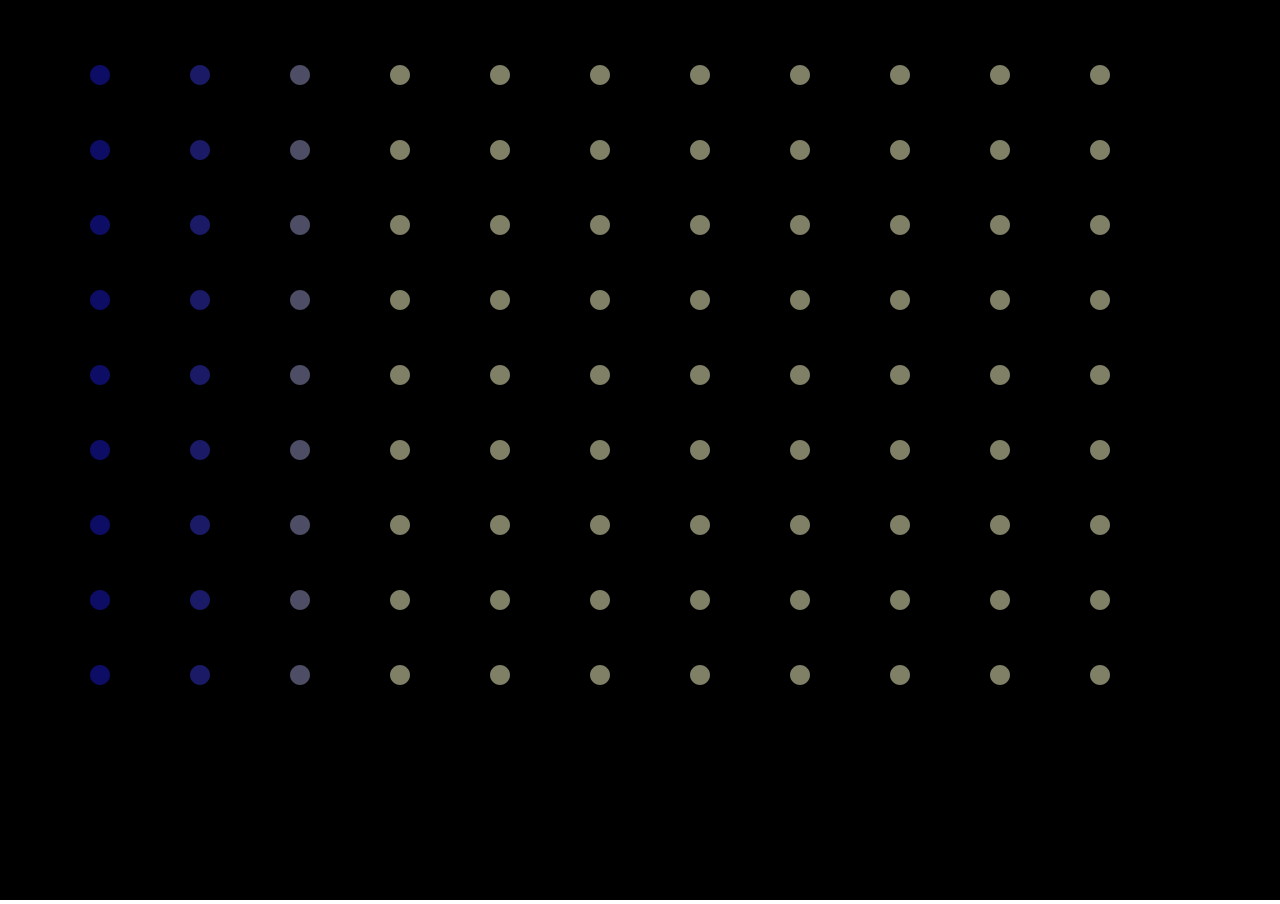
==== index.html @ 6f7f4ae4 "First try, gradients and increases value by multiplying" ====
<!DOCTYPE html>
<html lang="en" dir="ltr">

<head>
  <meta charset="utf-8">
  <title>Animation Project</title>
  <link rel="stylesheet" href="css/master.css">
  <script type="text/javascript" src="js/back.js"></script>
  <script type="text/javascript" src="js/paper-full.js"></script>
  <!-- important! Names in canvas need to match to canvas id! -->

  <script type="text/paperscript" canvas="myCanvas" >
  var xstart = 50;
  var ystart = 50;
  var xspacing = 2;
  var yspacing = 1.5;
  var red = 0.1;


  for (var i = 1; i < 12; i++) {
    //alternative: the variable could be played with the for loop itself.
    //create x by changing basic value;
    var x = xstart * i * xspacing;
    red *= i;
    for (var j = 1; j < 10; j++) {
      //create y;
      var y = ystart * j * yspacing;
      //new circle created and coordinates applied
      console.log(red);
      var fillColor = new Color(red, red, 0.8, 0.5);
      new Path.Circle(new Point(x,y), 10).fillColor = fillColor;
    }

  }
</script>
</head>

<body>
  <canvas id="myCanvas" resize></canvas>
</body>

</html>
---- css/master.css ----
body {
  margin: 0;
}

canvas {
  width: 100vw;
  height: 100vh;
  background-color: black;
}
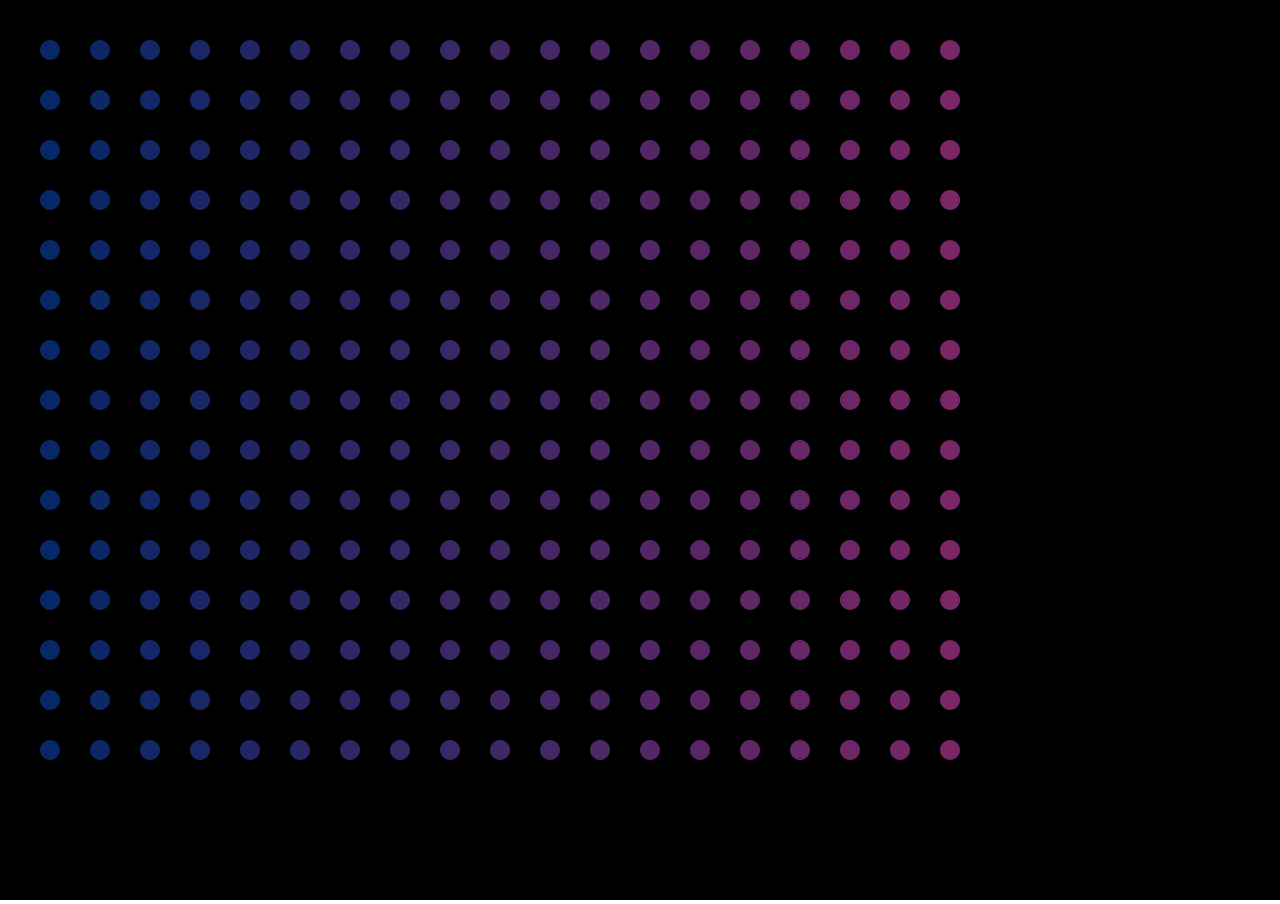
==== commit 7dcdabdd: "variant with shades and increasing coordinates in loop" ====
--- a/index.html
+++ b/index.html
@@ -17,17 +17,13 @@
   var red = 0.1;
 
 
-  for (var i = 1; i < 12; i++) {
+  for (var x = 50; x < 1000; x+=50) {
     //alternative: the variable could be played with the for loop itself.
     //create x by changing basic value;
-    var x = xstart * i * xspacing;
-    red *= i;
-    for (var j = 1; j < 10; j++) {
+    for (var y= 50; y < 800; y+=50) {
       //create y;
-      var y = ystart * j * yspacing;
       //new circle created and coordinates applied
-      console.log(red);
-      var fillColor = new Color(red, red, 0.8, 0.5);
+      var fillColor = new Color(x/1000, 0.3, 0.8, 0.5);
       new Path.Circle(new Point(x,y), 10).fillColor = fillColor;
     }
 
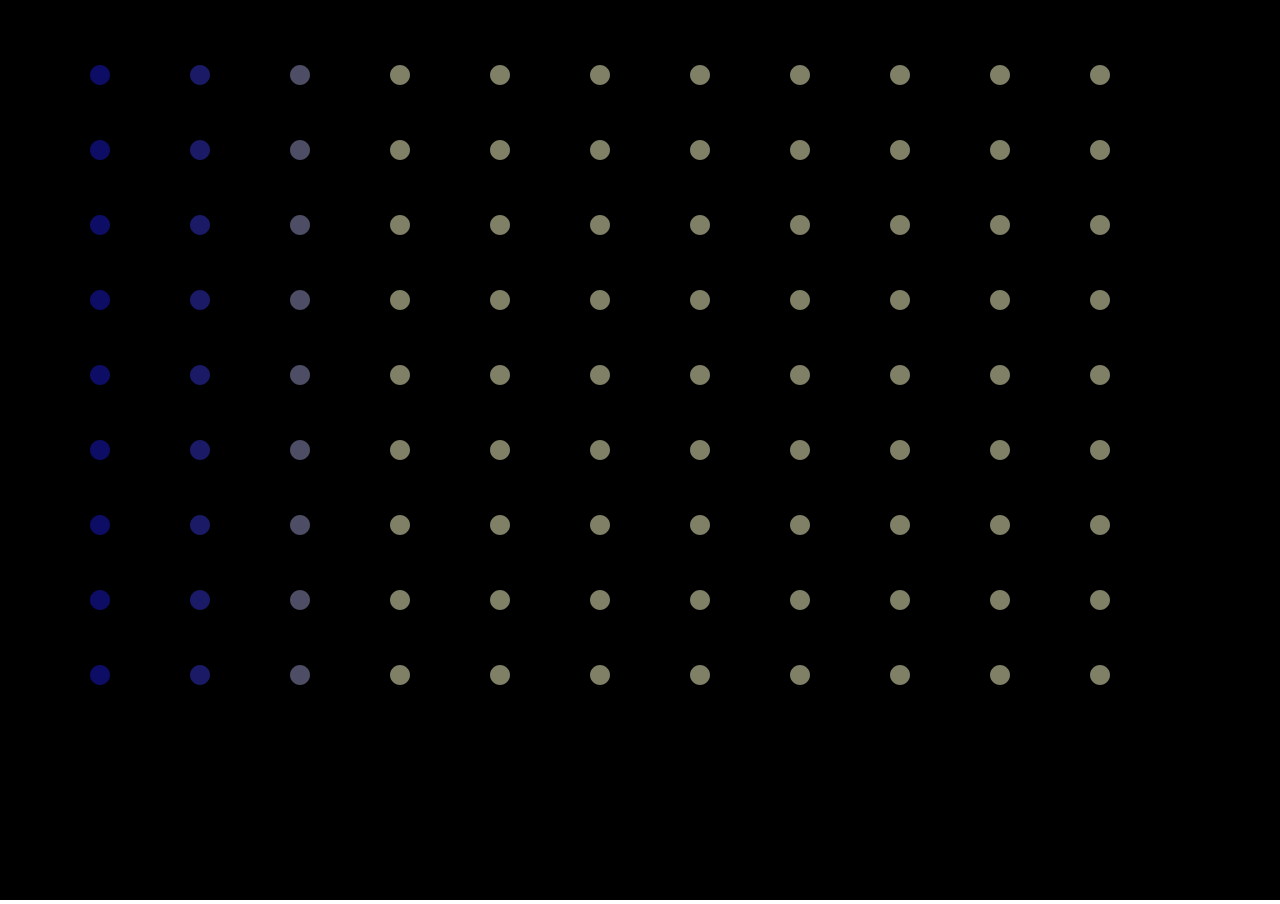
==== commit 11d2d9bb: "creates circles in squares" ====
--- a/index.html
+++ b/index.html
@@ -17,17 +17,22 @@
   var red = 0.1;
 
 
-  for (var x = 50; x < 1000; x+=50) {
+  for (var i = 1; i < 12; i++) {
     //alternative: the variable could be played with the for loop itself.
     //create x by changing basic value;
-    for (var y= 50; y < 800; y+=50) {
+    var x = xstart * i * xspacing;
+    red *= i;
+    for (var j = 1; j < 10; j++) {
       //create y;
+      var y = ystart * j * yspacing;
       //new circle created and coordinates applied
-      var fillColor = new Color(x/1000, 0.3, 0.8, 0.5);
+      console.log(red);
+      var fillColor = new Color(red, red, 0.8, 0.5);
       new Path.Circle(new Point(x,y), 10).fillColor = fillColor;
     }
 
   }
+  
 </script>
 </head>
 
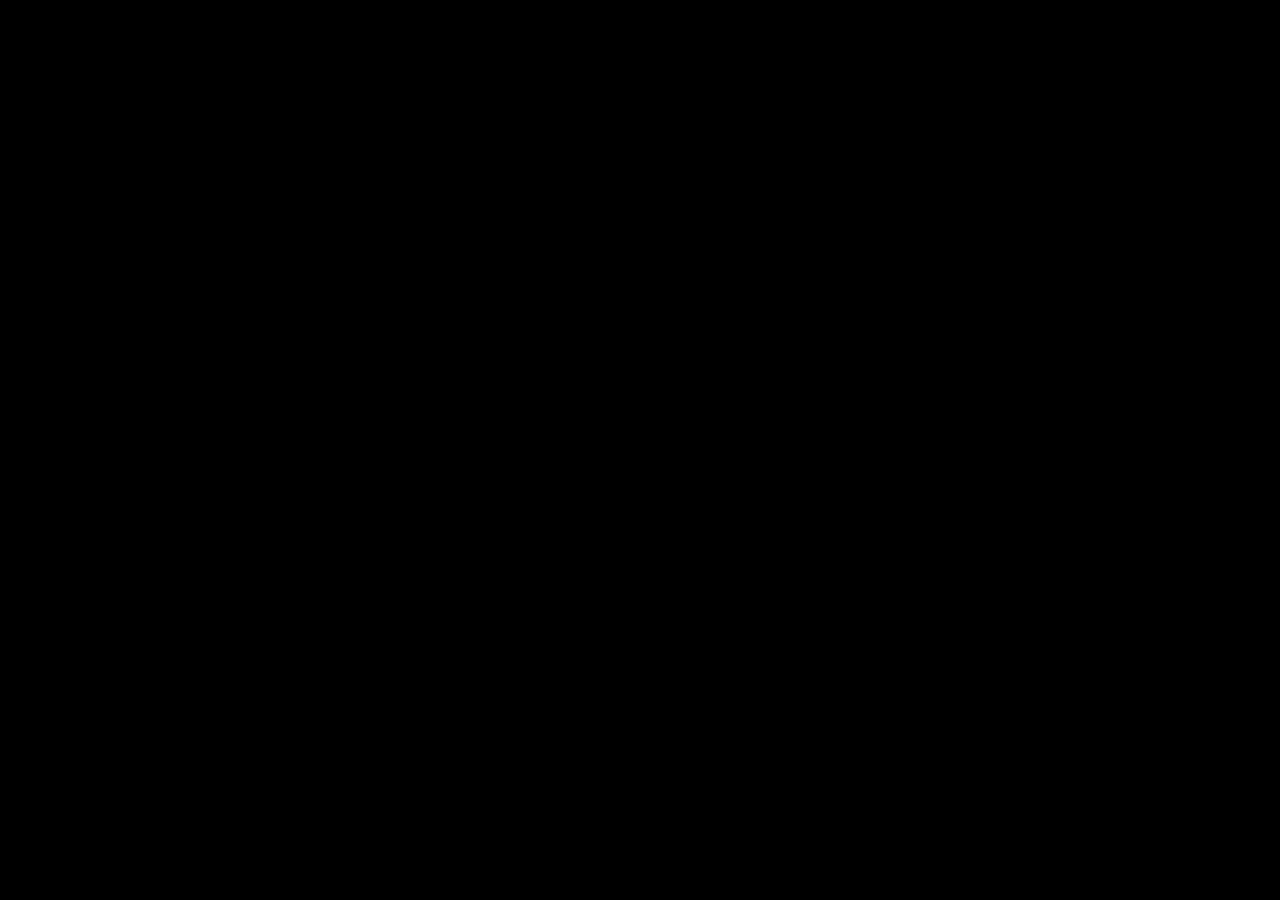
==== commit bc2ed130: "creates random circles on keypress" ====
--- a/index.html
+++ b/index.html
@@ -7,32 +7,27 @@
   <link rel="stylesheet" href="css/master.css">
   <script type="text/javascript" src="js/back.js"></script>
   <script type="text/javascript" src="js/paper-full.js"></script>
-  <!-- important! Names in canvas need to match to canvas id! -->
 
   <script type="text/paperscript" canvas="myCanvas" >
-  var xstart = 50;
-  var ystart = 50;
-  var xspacing = 2;
-  var yspacing = 1.5;
-  var red = 0.1;
+
+  function onKeyDown(event) {
+    if (event.type = "keydown") {
+      //create random variables to make circle appear in any position;
+      var maxPoint = new Point(view.size.width, view.size.height);
+      var point = maxPoint * Point.random() +1;
+      console.log(point);
+      var red = Math.random() * 1;
+      var green = Math.random() * 1;
+      var blue = Math.random() * 1;
+      var size = Math.random() * 100 +1;
+
+      //create new Circle on pressure of a key;
+      var fillColor = new Color(red,green,blue, 0.8);
+      var create = new Path.Circle(point, size).fillColor = fillColor;
+  }
+  }
 
 
-  for (var i = 1; i < 12; i++) {
-    //alternative: the variable could be played with the for loop itself.
-    //create x by changing basic value;
-    var x = xstart * i * xspacing;
-    red *= i;
-    for (var j = 1; j < 10; j++) {
-      //create y;
-      var y = ystart * j * yspacing;
-      //new circle created and coordinates applied
-      console.log(red);
-      var fillColor = new Color(red, red, 0.8, 0.5);
-      new Path.Circle(new Point(x,y), 10).fillColor = fillColor;
-    }
-
-  }
-  
 </script>
 </head>
 
--- a/css/master.css
+++ b/css/master.css
@@ -7,3 +7,7 @@
   height: 100vh;
   background-color: black;
 }
+
+h1 {
+  color: white;
+}
